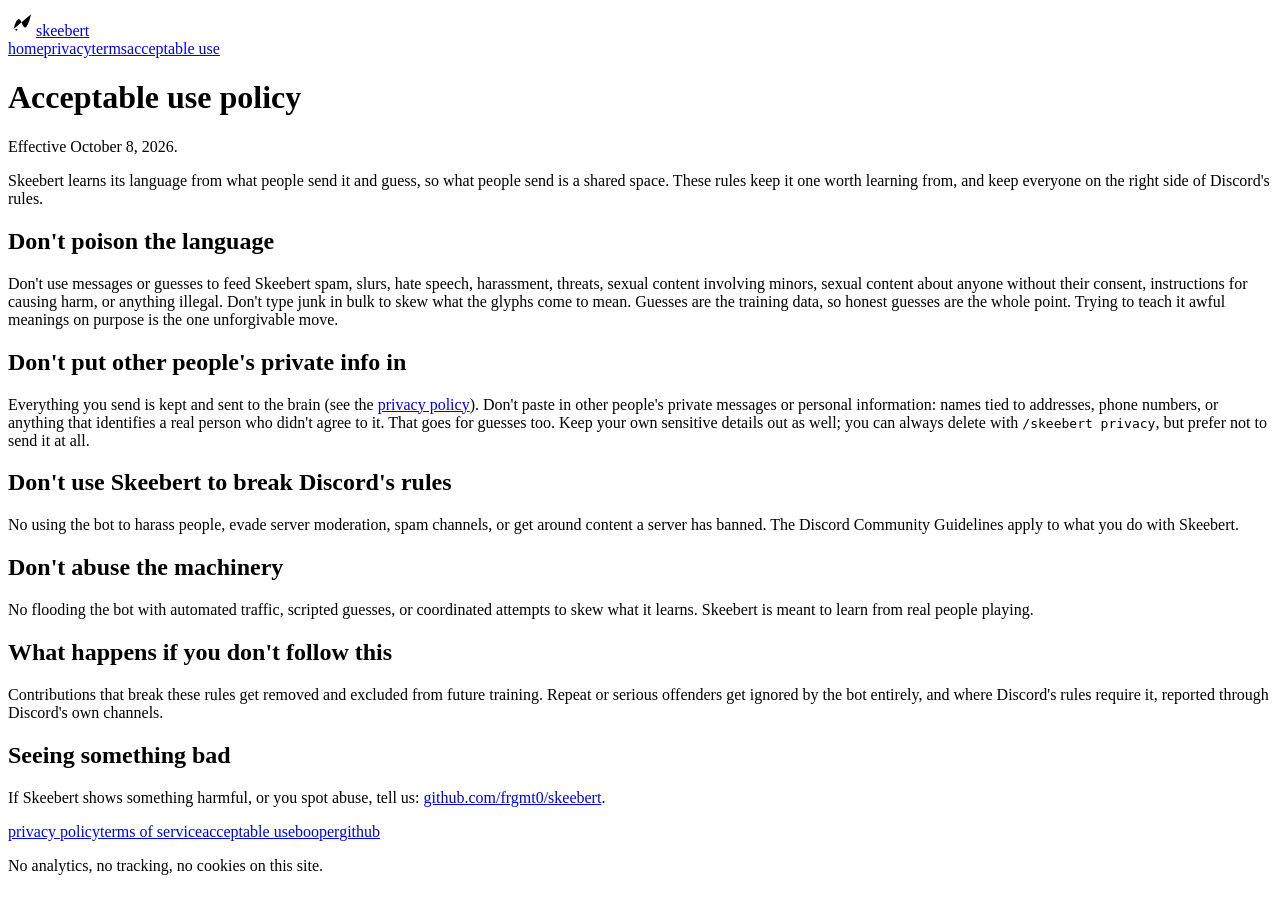
==== site/public/aup.html @ b6b2dfdd "added skeebert.frgmt.xyz site with policies and roadmap" ====
<!doctype html>
<html lang="en">
<head>
<meta charset="utf-8">
<meta name="viewport" content="width=device-width, initial-scale=1">
<title>skeebert: acceptable use</title>
<meta name="description" content="Skeebert is a small alien that talks in glyphs. You learn its language by guessing.">
<link rel="stylesheet" href="/style.css">
</head>
<body>
<div class="wrap">
<header class="top">
<a class="brand" href="/"><svg class="glyph" width="28" height="28" viewBox="0 0 40 40" aria-hidden="true"><path d="M8 30 Q14 6 20 22 T33 9"/><circle cx="12" cy="31" r="1.5"/></svg>skeebert</a>
<nav class="main" aria-label="Main">
<a href="/">home</a><a href="/privacy">privacy</a><a href="/terms">terms</a><a href="/aup" aria-current="page">acceptable use</a>
</nav>
</header>
<main>
<h1>Acceptable use policy</h1>
<p class="note">Effective October 8, 2026.</p>
<p>Skeebert learns its language from what people send it and guess, so what people send is a shared space. These rules keep it one worth learning from, and keep everyone on the right side of Discord's rules.</p>

<h2>Don't poison the language</h2>
<p>Don't use messages or guesses to feed Skeebert spam, slurs, hate speech, harassment, threats, sexual content involving minors, sexual content about anyone without their consent, instructions for causing harm, or anything illegal. Don't type junk in bulk to skew what the glyphs come to mean. Guesses are the training data, so honest guesses are the whole point. Trying to teach it awful meanings on purpose is the one unforgivable move.</p>

<h2>Don't put other people's private info in</h2>
<p>Everything you send is kept and sent to the brain (see the <a href="/privacy">privacy policy</a>). Don't paste in other people's private messages or personal information: names tied to addresses, phone numbers, or anything that identifies a real person who didn't agree to it. That goes for guesses too. Keep your own sensitive details out as well; you can always delete with <code>/skeebert privacy</code>, but prefer not to send it at all.</p>

<h2>Don't use Skeebert to break Discord's rules</h2>
<p>No using the bot to harass people, evade server moderation, spam channels, or get around content a server has banned. The Discord Community Guidelines apply to what you do with Skeebert.</p>

<h2>Don't abuse the machinery</h2>
<p>No flooding the bot with automated traffic, scripted guesses, or coordinated attempts to skew what it learns. Skeebert is meant to learn from real people playing.</p>

<h2>What happens if you don't follow this</h2>
<p>Contributions that break these rules get removed and excluded from future training. Repeat or serious offenders get ignored by the bot entirely, and where Discord's rules require it, reported through Discord's own channels.</p>

<h2>Seeing something bad</h2>
<p>If Skeebert shows something harmful, or you spot abuse, tell us: <a href="https://github.com/frgmt0/skeebert">github.com/frgmt0/skeebert</a>.</p>
</main>
<footer>
<a href="/privacy">privacy policy</a><a href="/terms">terms of service</a><a href="/aup">acceptable use</a><a href="https://booper.frgmt.xyz">booper</a><a href="https://github.com/frgmt0/skeebert">github</a>
<p>No analytics, no tracking, no cookies on this site.</p>
</footer>
</div>
</body>
</html>
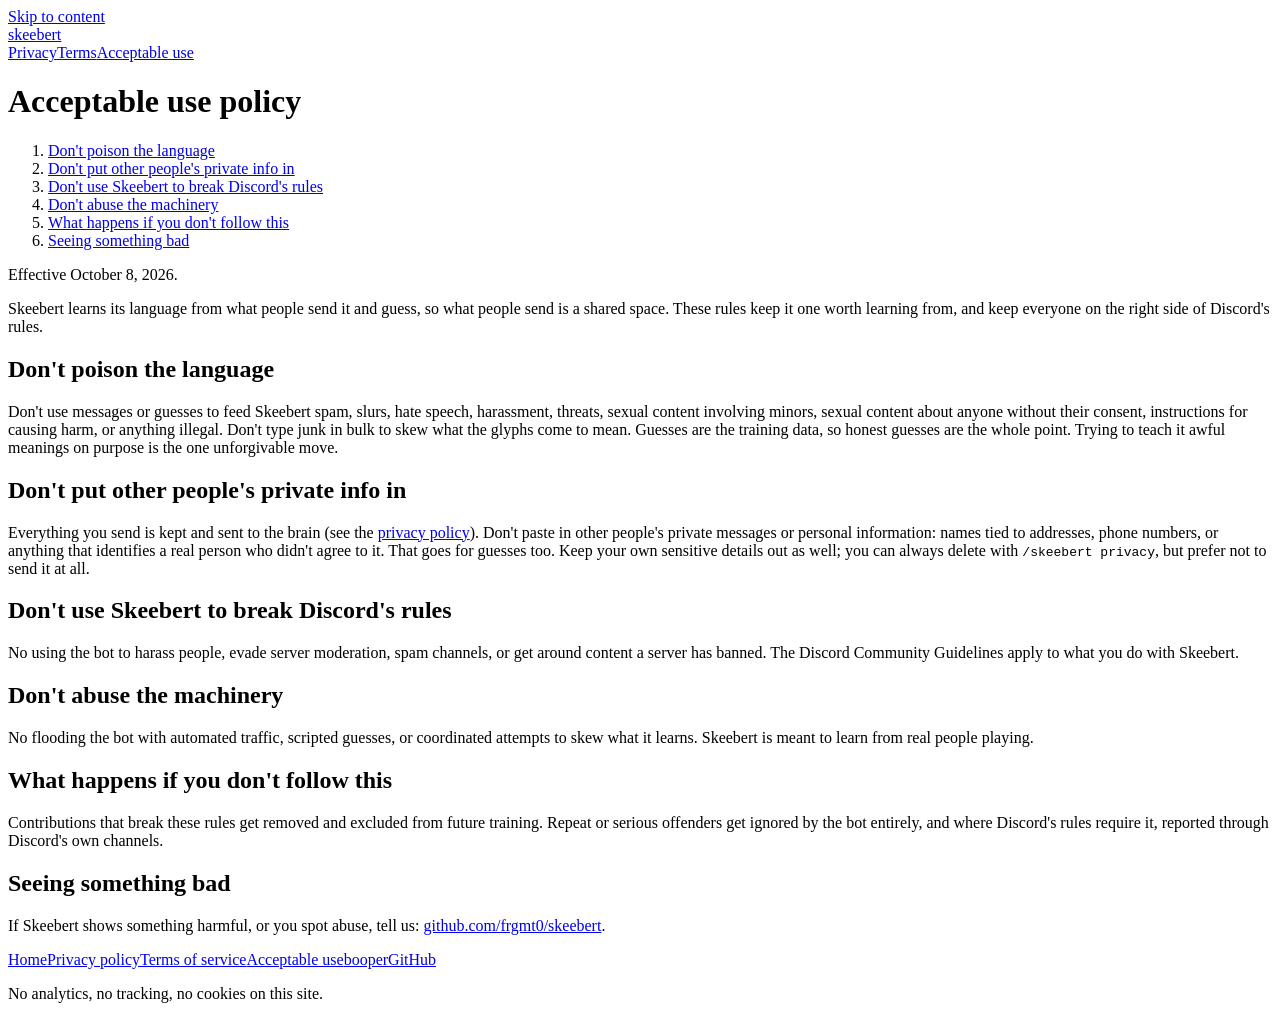
==== commit b5c69cb2: "redesigned site to feel like a flagship launch page" ====
--- a/site/public/aup.html
+++ b/site/public/aup.html
@@ -5,43 +5,72 @@
 <meta name="viewport" content="width=device-width, initial-scale=1">
 <title>skeebert: acceptable use</title>
 <meta name="description" content="Skeebert is a small alien that talks in glyphs. You learn its language by guessing.">
+<meta name="theme-color" content="#0e1018" media="(prefers-color-scheme: dark)">
+<meta name="theme-color" content="#eceef2" media="(prefers-color-scheme: light)">
+<link rel="preload" href="/fonts/bricolage-grotesque-latin.woff2" as="font" type="font/woff2" crossorigin>
 <link rel="stylesheet" href="/style.css">
+<script src="/site.js" defer></script>
 </head>
 <body>
+<a class="skip" href="#main">Skip to content</a>
+<header class="top">
 <div class="wrap">
-<header class="top">
-<a class="brand" href="/"><svg class="glyph" width="28" height="28" viewBox="0 0 40 40" aria-hidden="true"><path d="M8 30 Q14 6 20 22 T33 9"/><circle cx="12" cy="31" r="1.5"/></svg>skeebert</a>
-<nav class="main" aria-label="Main">
-<a href="/">home</a><a href="/privacy">privacy</a><a href="/terms">terms</a><a href="/aup" aria-current="page">acceptable use</a>
+<a class="wordmark" href="/">skeebert</a>
+<nav aria-label="Main">
+<a href="/privacy">Privacy</a><a href="/terms">Terms</a><a href="/aup" aria-current="page">Acceptable use</a>
 </nav>
+</div>
 </header>
-<main>
+
+<main id="main" class="doc">
+<div class="wrap">
+<div class="doc-head" data-reveal>
 <h1>Acceptable use policy</h1>
-<p class="note">Effective October 8, 2026.</p>
+</div>
+<div class="doc-grid">
+<nav class="toc" aria-label="On this page">
+<ol>
+<li><a href="#don-t-poison-the-language">Don't poison the language</a></li>
+<li><a href="#don-t-put-other-people-s-private-info-in">Don't put other people's private info in</a></li>
+<li><a href="#don-t-use-skeebert-to-break-discord-s-rules">Don't use Skeebert to break Discord's rules</a></li>
+<li><a href="#don-t-abuse-the-machinery">Don't abuse the machinery</a></li>
+<li><a href="#what-happens-if-you-don-t-follow-this">What happens if you don't follow this</a></li>
+<li><a href="#seeing-something-bad">Seeing something bad</a></li>
+</ol>
+</nav>
+<article class="doc-body">
+<p class="effective">Effective October 8, 2026.</p>
 <p>Skeebert learns its language from what people send it and guess, so what people send is a shared space. These rules keep it one worth learning from, and keep everyone on the right side of Discord's rules.</p>
 
-<h2>Don't poison the language</h2>
+<h2 id="don-t-poison-the-language">Don't poison the language</h2>
 <p>Don't use messages or guesses to feed Skeebert spam, slurs, hate speech, harassment, threats, sexual content involving minors, sexual content about anyone without their consent, instructions for causing harm, or anything illegal. Don't type junk in bulk to skew what the glyphs come to mean. Guesses are the training data, so honest guesses are the whole point. Trying to teach it awful meanings on purpose is the one unforgivable move.</p>
 
-<h2>Don't put other people's private info in</h2>
+<h2 id="don-t-put-other-people-s-private-info-in">Don't put other people's private info in</h2>
 <p>Everything you send is kept and sent to the brain (see the <a href="/privacy">privacy policy</a>). Don't paste in other people's private messages or personal information: names tied to addresses, phone numbers, or anything that identifies a real person who didn't agree to it. That goes for guesses too. Keep your own sensitive details out as well; you can always delete with <code>/skeebert privacy</code>, but prefer not to send it at all.</p>
 
-<h2>Don't use Skeebert to break Discord's rules</h2>
+<h2 id="don-t-use-skeebert-to-break-discord-s-rules">Don't use Skeebert to break Discord's rules</h2>
 <p>No using the bot to harass people, evade server moderation, spam channels, or get around content a server has banned. The Discord Community Guidelines apply to what you do with Skeebert.</p>
 
-<h2>Don't abuse the machinery</h2>
+<h2 id="don-t-abuse-the-machinery">Don't abuse the machinery</h2>
 <p>No flooding the bot with automated traffic, scripted guesses, or coordinated attempts to skew what it learns. Skeebert is meant to learn from real people playing.</p>
 
-<h2>What happens if you don't follow this</h2>
+<h2 id="what-happens-if-you-don-t-follow-this">What happens if you don't follow this</h2>
 <p>Contributions that break these rules get removed and excluded from future training. Repeat or serious offenders get ignored by the bot entirely, and where Discord's rules require it, reported through Discord's own channels.</p>
 
-<h2>Seeing something bad</h2>
+<h2 id="seeing-something-bad">Seeing something bad</h2>
 <p>If Skeebert shows something harmful, or you spot abuse, tell us: <a href="https://github.com/frgmt0/skeebert">github.com/frgmt0/skeebert</a>.</p>
+</article>
+</div>
+</div>
 </main>
-<footer>
-<a href="/privacy">privacy policy</a><a href="/terms">terms of service</a><a href="/aup">acceptable use</a><a href="https://booper.frgmt.xyz">booper</a><a href="https://github.com/frgmt0/skeebert">github</a>
+
+<footer class="foot">
+<div class="wrap">
+<nav aria-label="Footer">
+<a href="/">Home</a><a href="/privacy">Privacy policy</a><a href="/terms">Terms of service</a><a href="/aup">Acceptable use</a><a href="https://booper.frgmt.xyz">booper</a><a href="https://github.com/frgmt0/skeebert">GitHub</a>
+</nav>
 <p>No analytics, no tracking, no cookies on this site.</p>
+</div>
 </footer>
-</div>
 </body>
 </html>
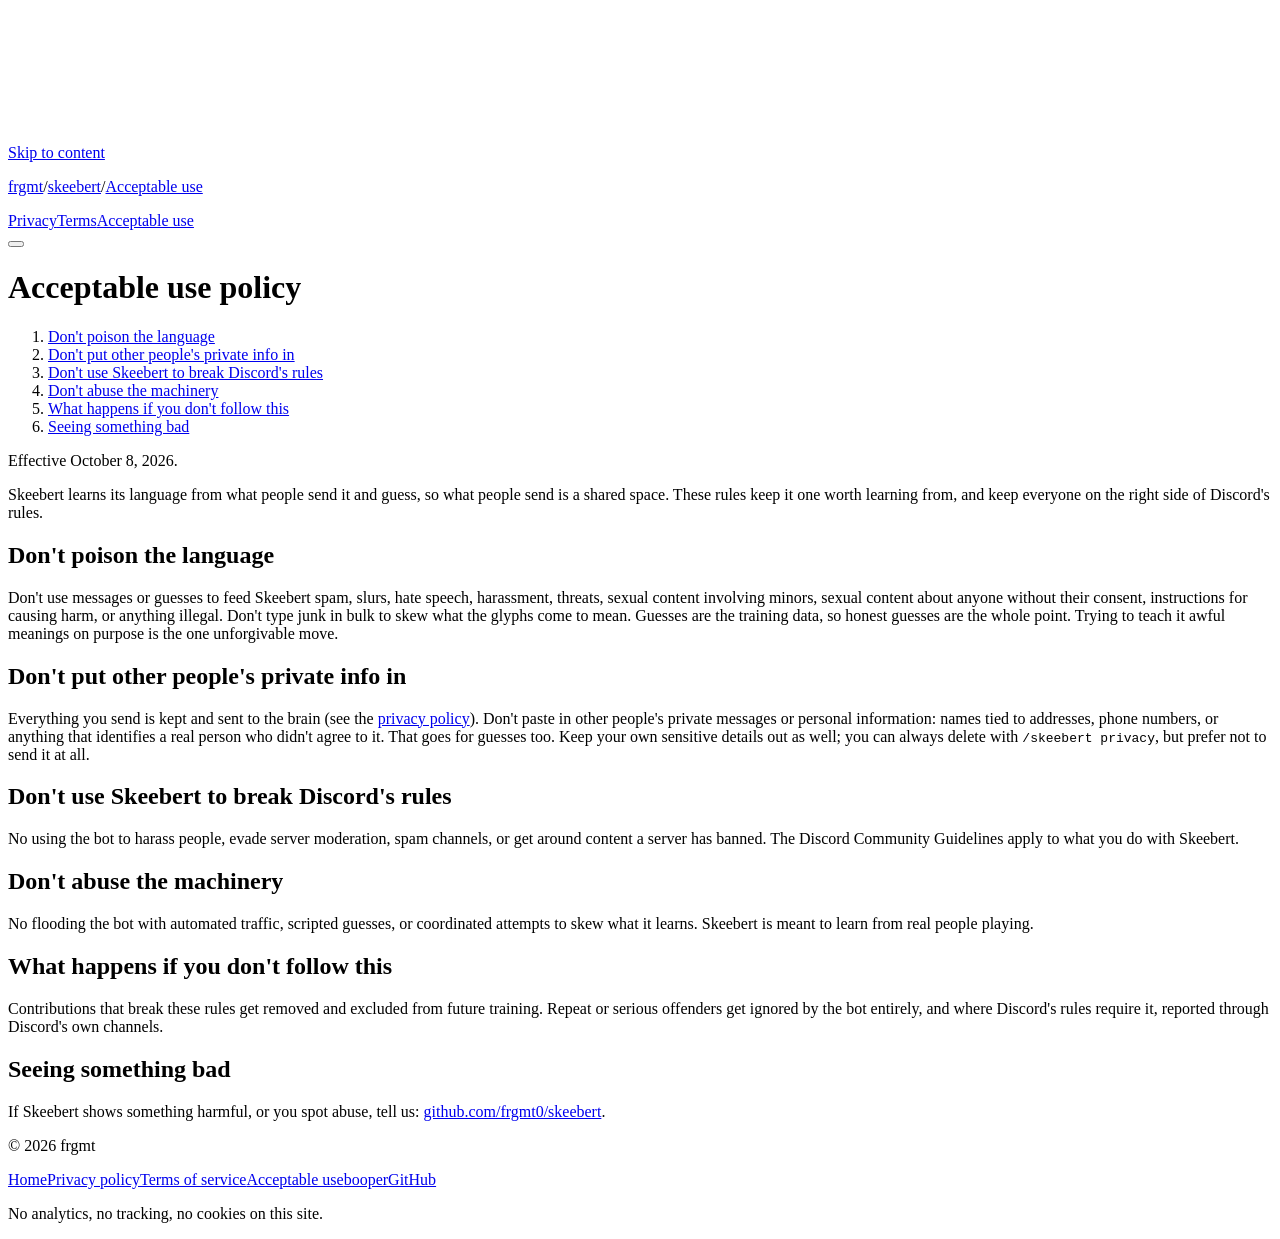
==== commit 979178e2: "rebuilt site as frgmt research release with real benchmarks" ====
--- a/site/public/aup.html
+++ b/site/public/aup.html
@@ -8,23 +8,28 @@
 <meta name="theme-color" content="#0e1018" media="(prefers-color-scheme: dark)">
 <meta name="theme-color" content="#eceef2" media="(prefers-color-scheme: light)">
 <link rel="preload" href="/fonts/bricolage-grotesque-latin.woff2" as="font" type="font/woff2" crossorigin>
+<link rel="preload" href="/fonts/jetbrains-mono-latin.woff2" as="font" type="font/woff2" crossorigin>
 <link rel="stylesheet" href="/style.css">
+<script>try{var t=localStorage.getItem("theme");if(t==="light"||t==="dark")document.documentElement.setAttribute("data-theme",t)}catch(e){}</script>
 <script src="/site.js" defer></script>
 </head>
 <body>
 <a class="skip" href="#main">Skip to content</a>
+<canvas class="edge edge-l" aria-hidden="true"></canvas>
+<canvas class="edge edge-r" aria-hidden="true"></canvas>
 <header class="top">
-<div class="wrap">
-<a class="wordmark" href="/">skeebert</a>
-<nav aria-label="Main">
+<div class="wrap top-in">
+<p class="crumb"><a href="https://frgmt.xyz">frgmt</a><span aria-hidden="true">/</span><a href="/">skeebert</a><span aria-hidden="true">/</span><a href="/aup" aria-current="page">Acceptable use</a></p>
+<nav class="sections" aria-label="Policies">
 <a href="/privacy">Privacy</a><a href="/terms">Terms</a><a href="/aup" aria-current="page">Acceptable use</a>
 </nav>
+<button class="theme" type="button" aria-label="Switch to light theme"><span aria-hidden="true"></span></button>
 </div>
 </header>
 
 <main id="main" class="doc">
 <div class="wrap">
-<div class="doc-head" data-reveal>
+<div class="doc-head">
 <h1>Acceptable use policy</h1>
 </div>
 <div class="doc-grid">
@@ -65,11 +70,12 @@
 </main>
 
 <footer class="foot">
-<div class="wrap">
+<div class="wrap foot-in">
+<p class="mono">© 2026 frgmt</p>
 <nav aria-label="Footer">
 <a href="/">Home</a><a href="/privacy">Privacy policy</a><a href="/terms">Terms of service</a><a href="/aup">Acceptable use</a><a href="https://booper.frgmt.xyz">booper</a><a href="https://github.com/frgmt0/skeebert">GitHub</a>
 </nav>
-<p>No analytics, no tracking, no cookies on this site.</p>
+<p class="small">No analytics, no tracking, no cookies on this site.</p>
 </div>
 </footer>
 </body>
